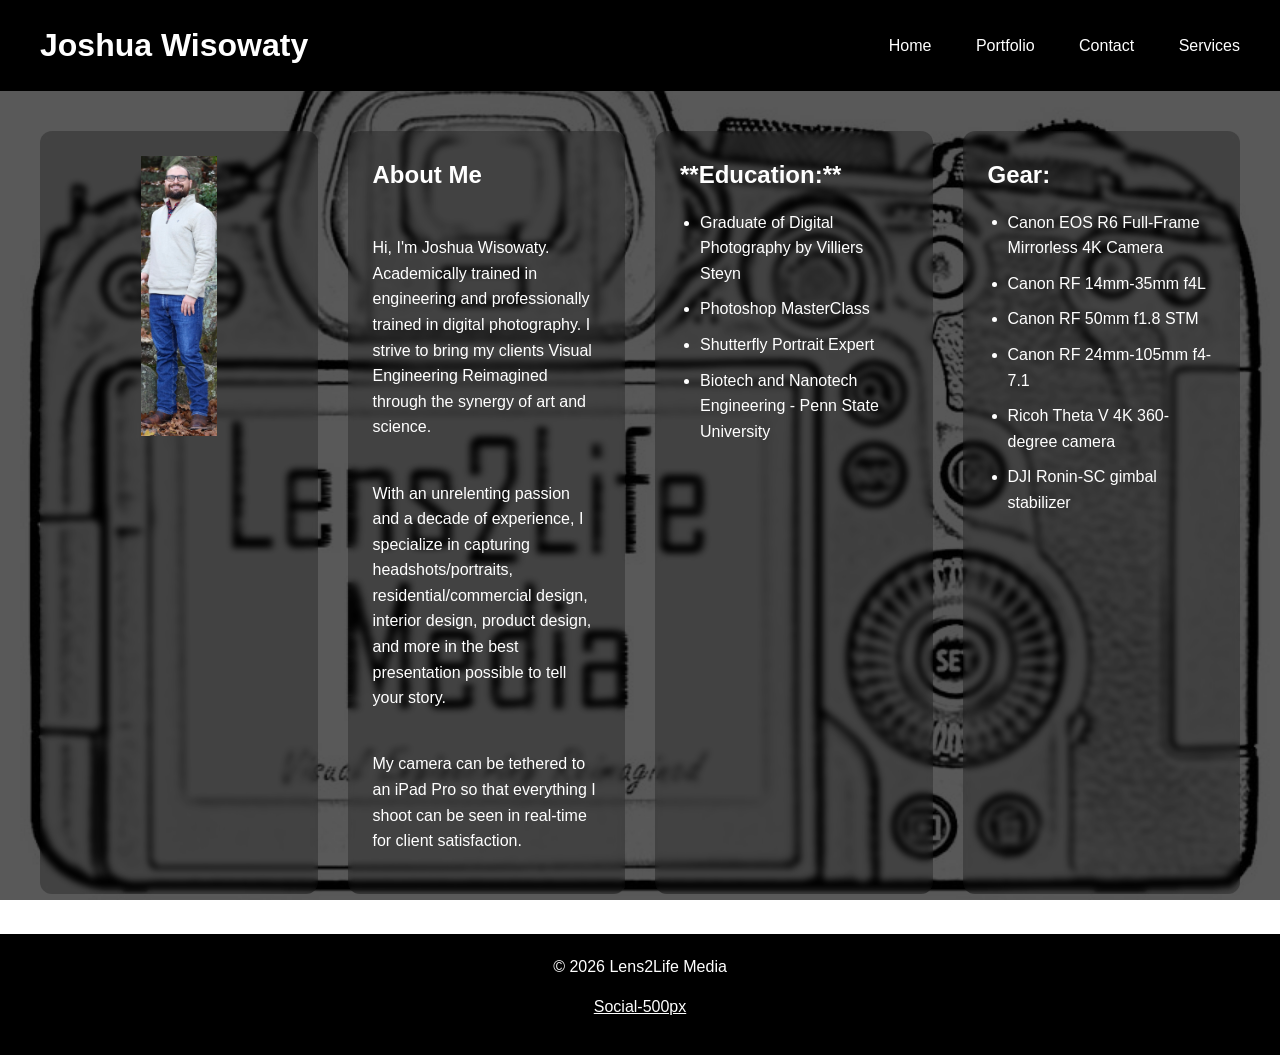
==== About.html @ f1a155ba "Update About.html" ====
<!DOCTYPE html>
<html lang="en">
<head>
<meta charset="UTF-8">
<meta name="viewport" content="width=device-width, initial-scale=1.0">
<title>Services - Lens2Life Media</title>

<style>

/* RESET */
*{
    margin:0;
    padding:0;
    box-sizing:border-box;
}

html, body{
    height:100%;
}

/* BODY LAYOUT */
body{
    font-family:Arial, sans-serif;
    color:white;
    line-height:1.6;

    display:flex;
    flex-direction:column;

    min-height:100vh;
    overflow-x:hidden;
    position:relative;
}

/* HEADER */
header{
    display:flex;
    justify-content:space-between;
    align-items:center;

    padding:20px 40px;
    background:black;
    color:white;

    position:relative;
    z-index:2;
}

nav a{
    color:white;
    margin-left:40px;
    text-decoration:none;
}

/* FIXED BACKGROUND */
.background-wrapper{
    position:fixed;
    top:0;
    left:0;
    width:100%;
    height:100%;
    z-index:-2;
}

.background-image{
    width:100%;
    height:100%;
    object-fit:cover;
}

.background-wrapper::after{
    content:"";
    position:absolute;
    inset:0;
    background:rgba(0,0,0,0.65);
}

/* MAIN PAGE CONTENT */
main{
    flex:1;

    display:flex;
    flex-direction:column;
    justify-content:space-evenly;

    padding:40px;
    gap:40px;

    position:relative;
    z-index:2;
}

/* SERVICE ROWS */
.services-row{
    display:grid;
    grid-template-columns:repeat(4, 1fr);
    gap:30px;
}

/* SERVICE CARDS */
.service-card{
    background:rgba(0,0,0,0.25);
    backdrop-filter:blur(3px);

    padding:25px;
    border-radius:12px;

    display:flex;
    flex-direction:column;
    justify-content:flex-start;

    min-height:320px;
}
.profile-img{
    width:100%;
    max-height:280px;
    object-fit:contain;
    display:block;
}
/* TEXT */
h2, h3{
    margin-bottom:15px;
}

p{
    margin-bottom:15px;
}

ul{
    padding-left:20px;
}

li{
    margin-bottom:10px;
}

/* FOOTER */
footer{
    text-align:center;
    padding:20px;
    background:black;
    color:white;

    position:relative;
    z-index:2;
}

footer a{
    color:white;
}

/* RESPONSIVE */
@media (max-width:1100px){

.services-row{
    grid-template-columns:repeat(2, 1fr);
}

}

@media (max-width:700px){

.services-row{
    grid-template-columns:1fr;
}

header{
    flex-direction:column;
    gap:15px;
    text-align:center;
}

}

</style>
</head>

<body>

<!-- BACKGROUND -->
<div class="background-wrapper">
    <img src="images/hero.jpg" class="background-image" alt="Background">
</div>

<!-- HEADER -->
<header>
    <h1>Joshua Wisowaty</h1>

    <nav>
        <a href="index.html">Home</a>
        <a href="portfolio.html">Portfolio</a>
        <a href="contact.html">Contact</a>
        <a href="Services.html">Services</a>
    </nav>
</header>

<!-- MAIN -->
<main>

<!-- ROW 1 -->
<section class="services-row">

<div class="service-card">
<img src="images/IMG_8596.jpeg" class="profile-img" alt="Picture of Joshua">
</div>
    
<div class="service-card">
<h2>About Me</h2>

<br>
<p>Hi, I'm Joshua Wisowaty. Academically trained in engineering and professionally trained in digital photography. I strive to bring my clients Visual Engineering Reimagined through the synergy of art and science.</p>
<br>
<p>With an unrelenting passion and a decade of experience, I specialize in capturing headshots/portraits, residential/commercial design, interior design, product design, and more in the best presentation possible to tell your story.</p>
<br>
<p>My camera can be tethered to an iPad Pro so that everything I shoot can be seen in real-time for client satisfaction.</p>

</div>

<div class="service-card">
<h2>**Education:**</h2>

<ul>
<li>Graduate of Digital Photography by Villiers Steyn</li>
<li>Photoshop MasterClass</li>
<li>Shutterfly Portrait Expert</li>
<li>Biotech and Nanotech Engineering - Penn State University</li>
</ul>
</div>

<div class="service-card">
<h2>Gear:</h2>

  <ul>
<li>Canon EOS R6 Full-Frame Mirrorless 4K Camera </li>
<li>Canon RF 14mm-35mm f4L</li>
<li>Canon RF 50mm f1.8 STM</li>
<li>Canon RF 24mm-105mm f4-7.1</li>
<li>Ricoh Theta V 4K 360-degree camera</li>
<li>DJI Ronin-SC gimbal stabilizer</li>
</ul>
</div>

</section>

</main>

<!-- FOOTER -->
<footer>

<p>© 2026 Lens2Life Media</p>

<p>
<a href="https://500px.com/p/lens2lifemedia">Social-500px</a>
</p>

</footer>

</body>
</html>
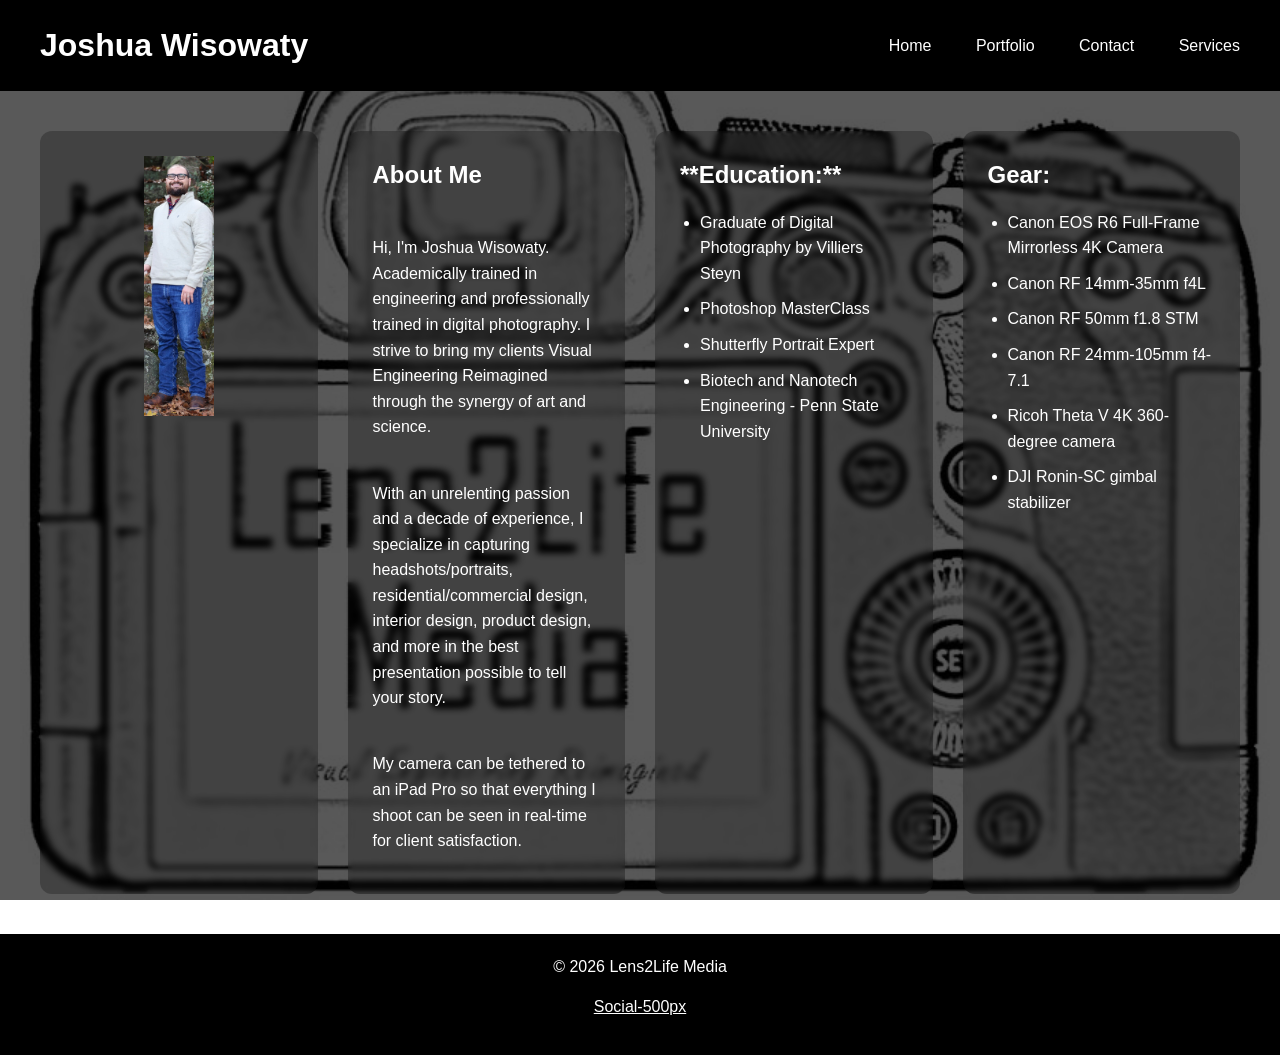
==== commit ba1ae4af: "Update About.html" ====
--- a/About.html
+++ b/About.html
@@ -113,9 +113,9 @@
 }
 .profile-img{
     width:100%;
-    max-height:280px;
+    height:260px;
     object-fit:contain;
-    display:block;
+    border-radius:10px;
 }
 /* TEXT */
 h2, h3{
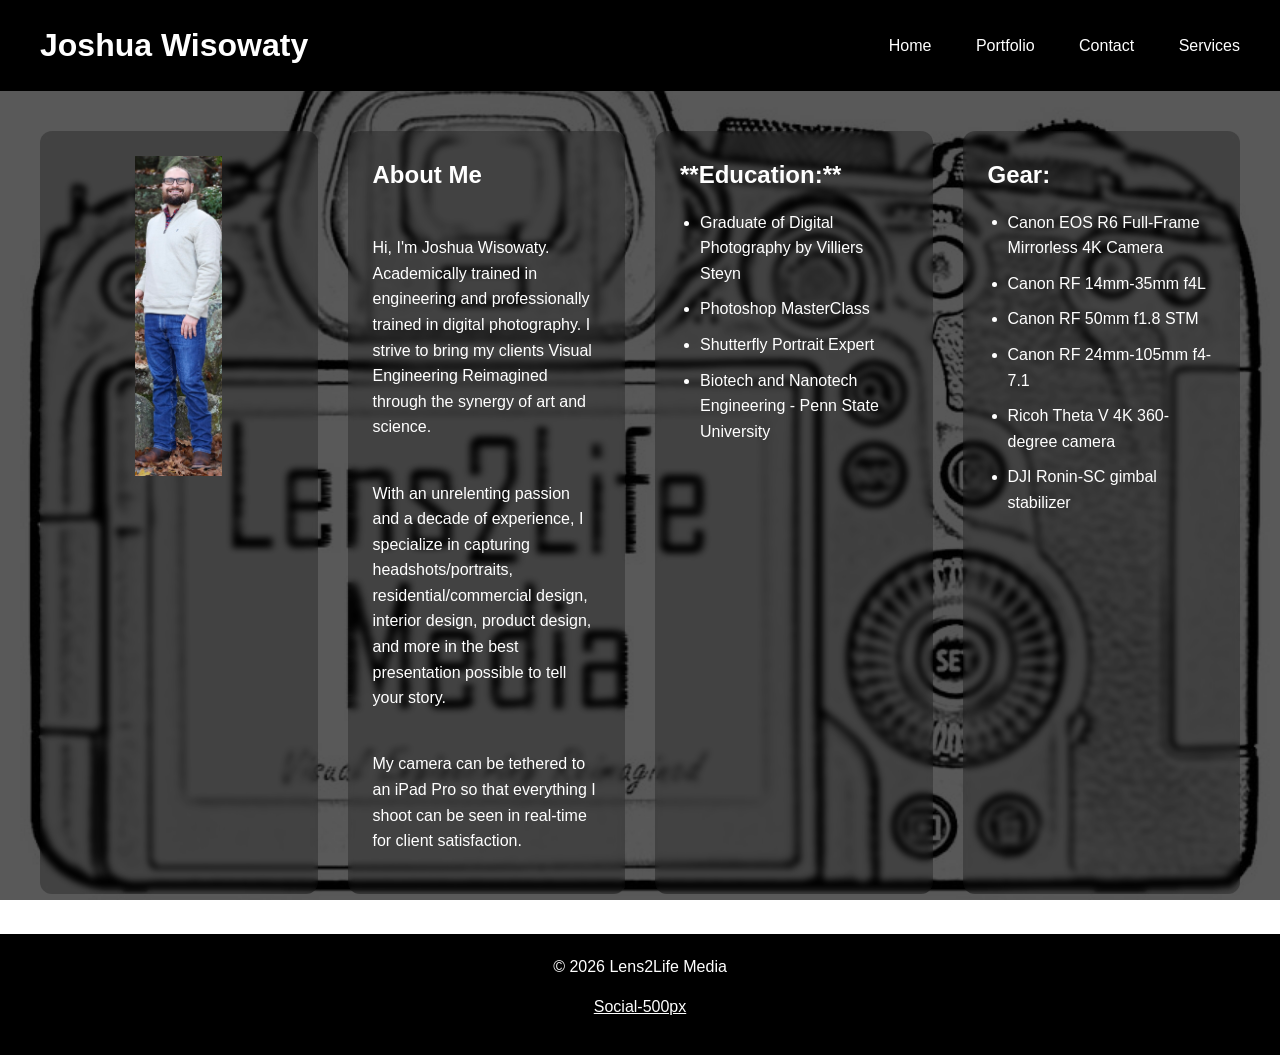
==== commit 7ebb2ba9: "Update About.html" ====
--- a/About.html
+++ b/About.html
@@ -113,9 +113,10 @@
 }
 .profile-img{
     width:100%;
-    height:260px;
+    height:320px;
     object-fit:contain;
     border-radius:10px;
+    display:block;
 }
 /* TEXT */
 h2, h3{
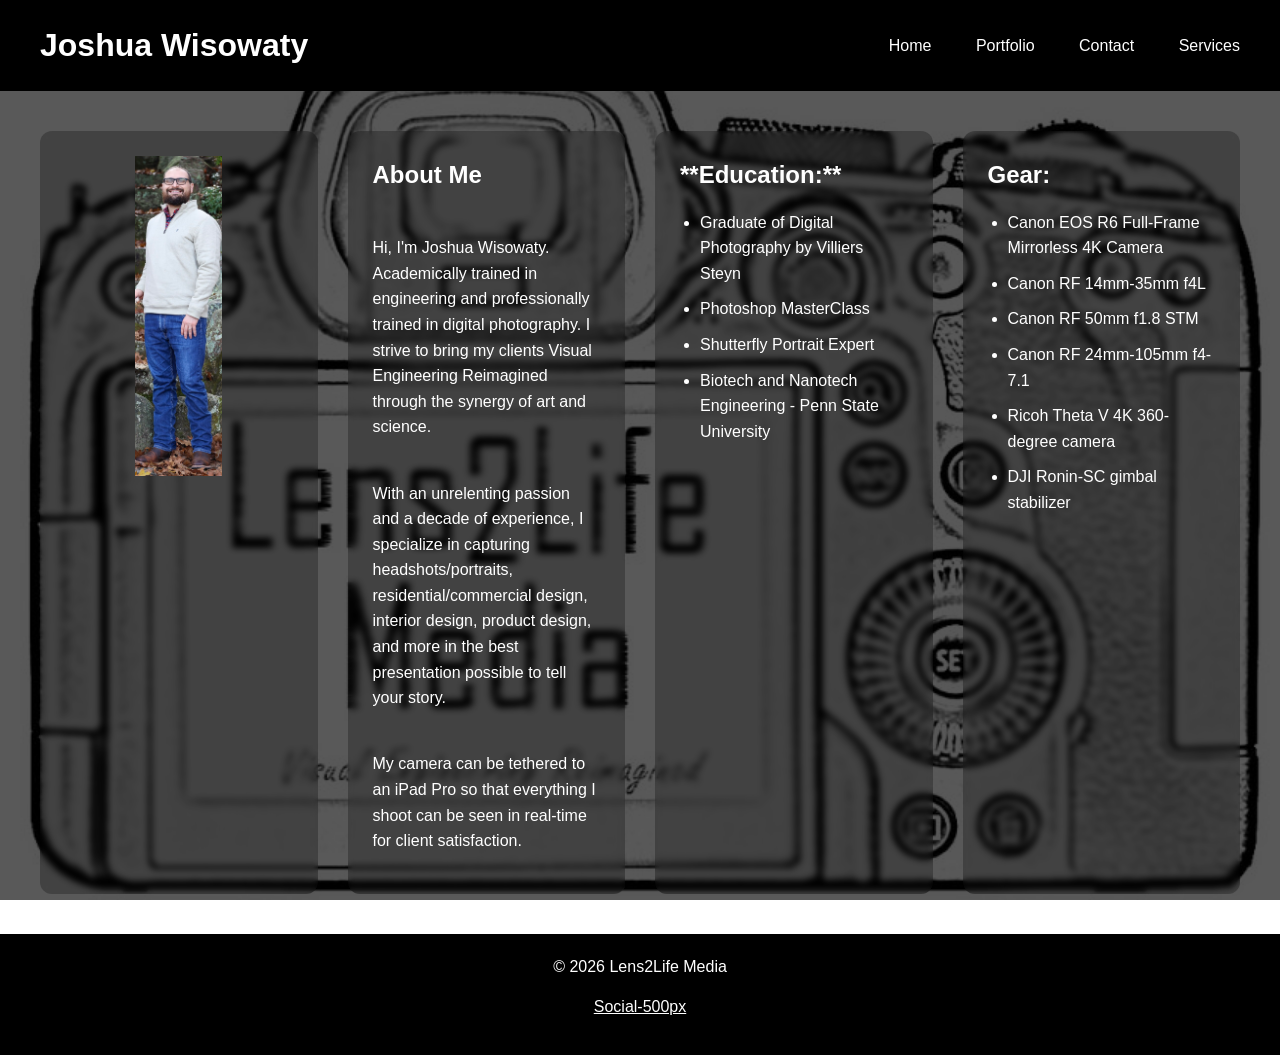
==== commit 7c19f2d0: "Update About.html" ====
--- a/About.html
+++ b/About.html
@@ -115,7 +115,6 @@
     width:100%;
     height:320px;
     object-fit:contain;
-    border-radius:10px;
     display:block;
 }
 /* TEXT */
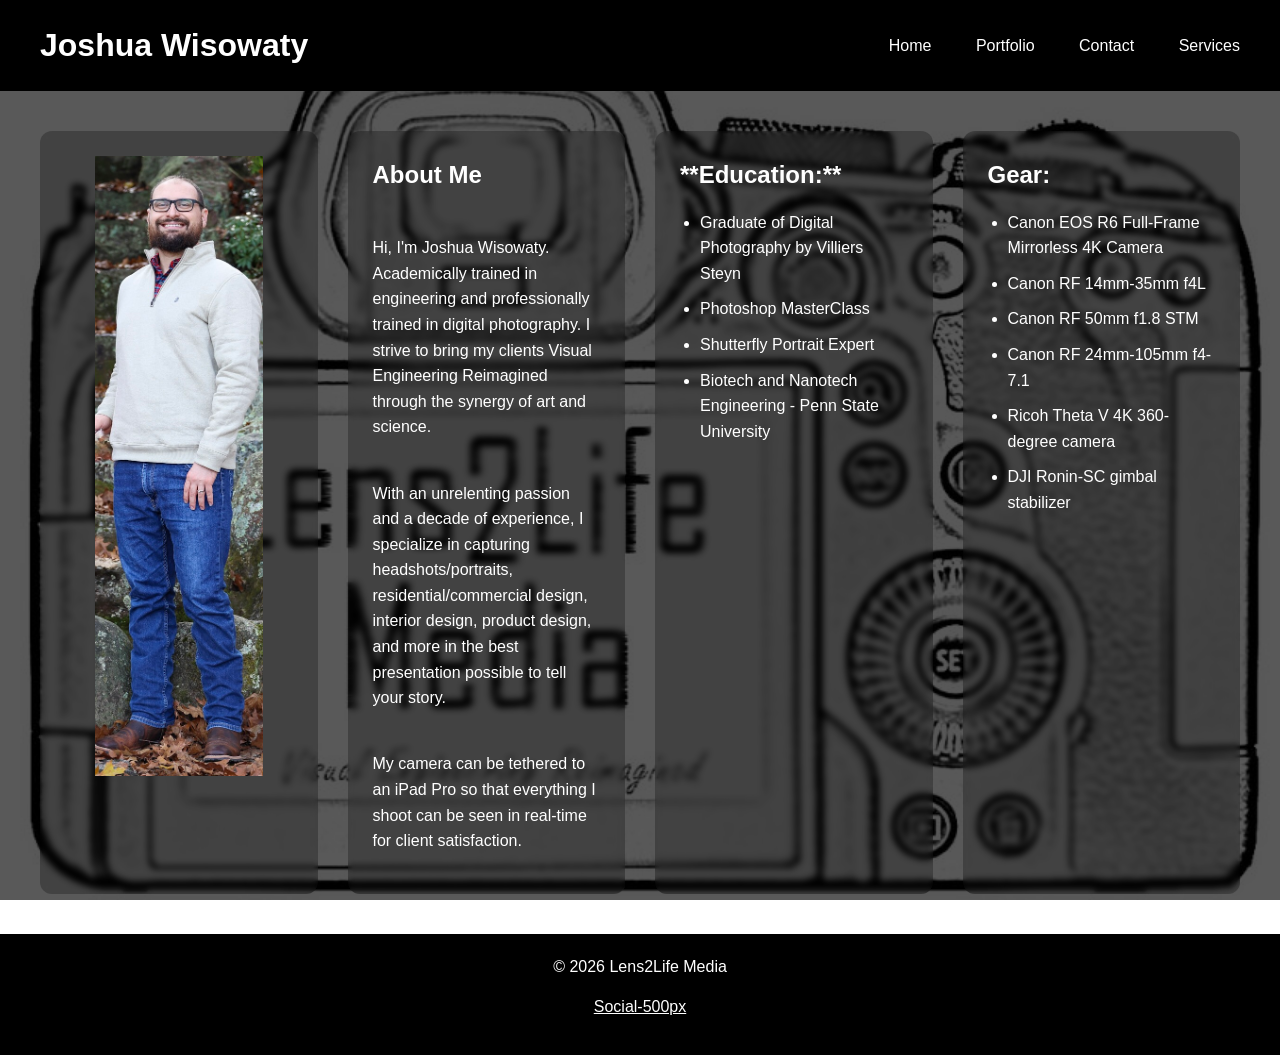
==== commit e02d8574: "Update About.html" ====
--- a/About.html
+++ b/About.html
@@ -113,8 +113,9 @@
 }
 .profile-img{
     width:100%;
-    height:320px;
+    height:620px;
     object-fit:contain;
+      border-radius:10px;
     display:block;
 }
 /* TEXT */
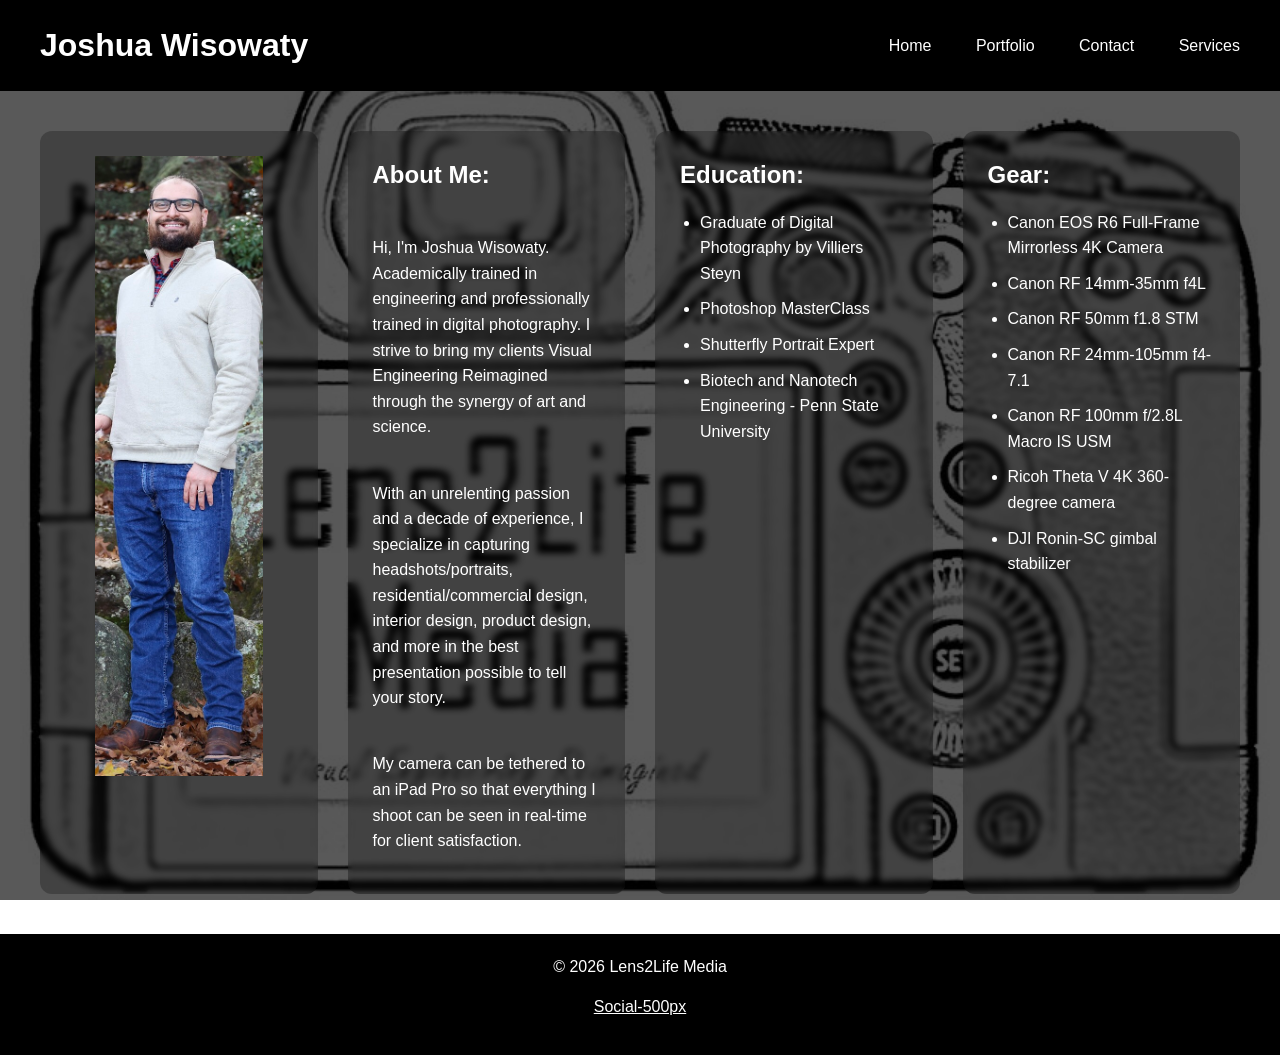
==== commit 39316f58: "Update About.html" ====
--- a/About.html
+++ b/About.html
@@ -206,7 +206,7 @@
 </div>
     
 <div class="service-card">
-<h2>About Me</h2>
+<h2>About Me:</h2>
 
 <br>
 <p>Hi, I'm Joshua Wisowaty. Academically trained in engineering and professionally trained in digital photography. I strive to bring my clients Visual Engineering Reimagined through the synergy of art and science.</p>
@@ -218,7 +218,7 @@
 </div>
 
 <div class="service-card">
-<h2>**Education:**</h2>
+<h2>Education:</h2>
 
 <ul>
 <li>Graduate of Digital Photography by Villiers Steyn</li>
@@ -236,6 +236,7 @@
 <li>Canon RF 14mm-35mm f4L</li>
 <li>Canon RF 50mm f1.8 STM</li>
 <li>Canon RF 24mm-105mm f4-7.1</li>
+<li>Canon RF 100mm f/2.8L Macro IS USM</li>
 <li>Ricoh Theta V 4K 360-degree camera</li>
 <li>DJI Ronin-SC gimbal stabilizer</li>
 </ul>
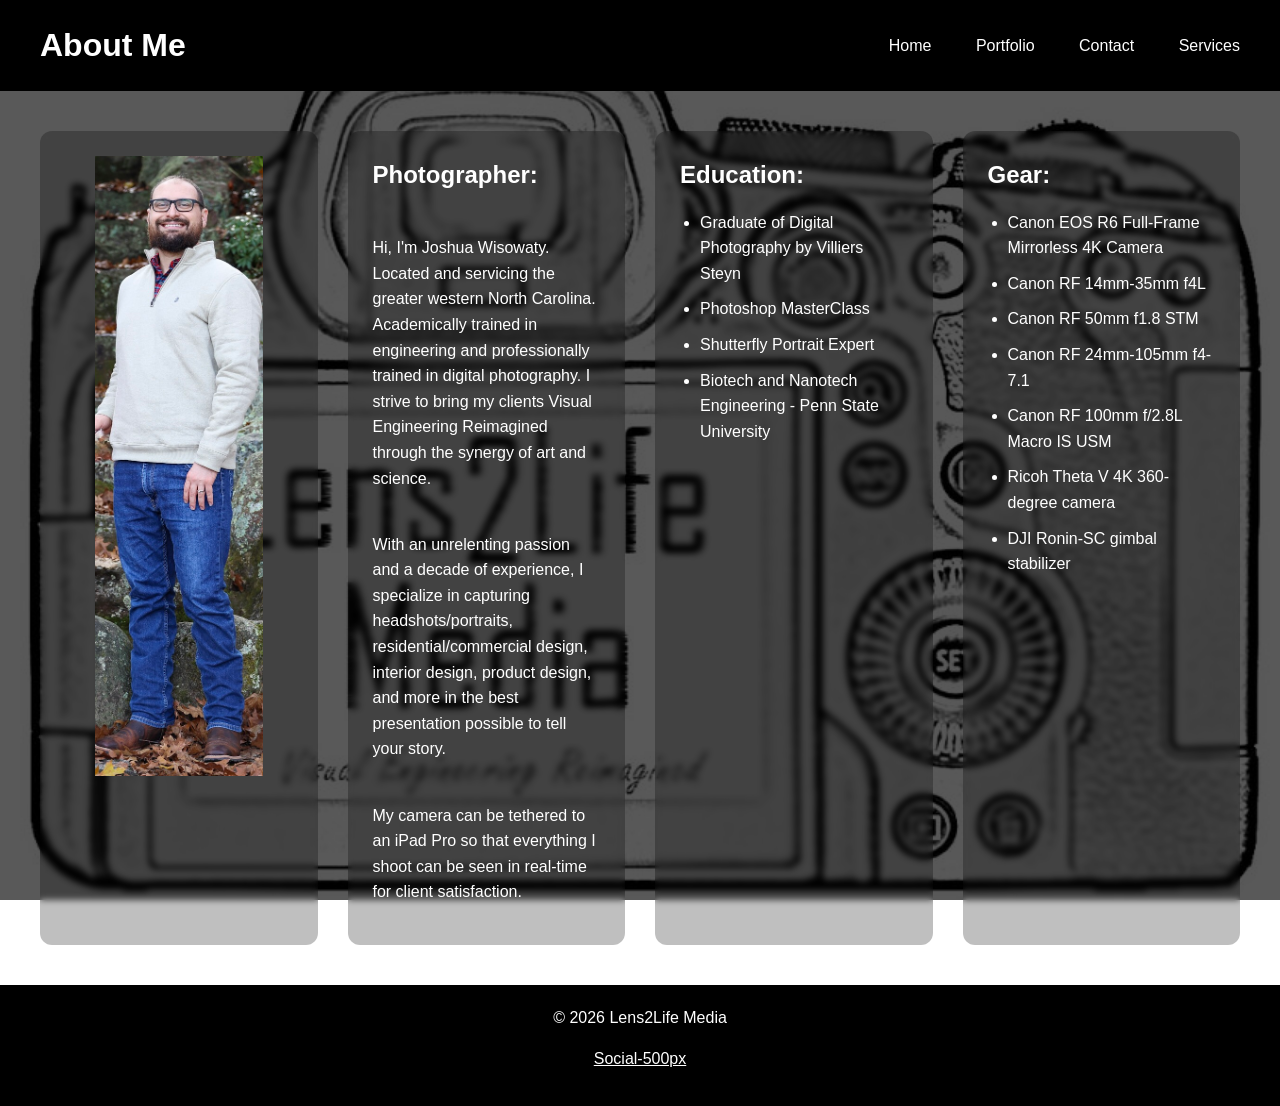
==== commit 3288bf8b: "Update About.html" ====
--- a/About.html
+++ b/About.html
@@ -185,7 +185,7 @@
 
 <!-- HEADER -->
 <header>
-    <h1>Joshua Wisowaty</h1>
+    <h1>About Me</h1>
 
     <nav>
         <a href="index.html">Home</a>
@@ -206,10 +206,10 @@
 </div>
     
 <div class="service-card">
-<h2>About Me:</h2>
+<h2>Photographer:</h2>
 
 <br>
-<p>Hi, I'm Joshua Wisowaty. Academically trained in engineering and professionally trained in digital photography. I strive to bring my clients Visual Engineering Reimagined through the synergy of art and science.</p>
+<p>Hi, I'm Joshua Wisowaty. Located and servicing the greater western North Carolina. Academically trained in engineering and professionally trained in digital photography. I strive to bring my clients Visual Engineering Reimagined through the synergy of art and science.</p>
 <br>
 <p>With an unrelenting passion and a decade of experience, I specialize in capturing headshots/portraits, residential/commercial design, interior design, product design, and more in the best presentation possible to tell your story.</p>
 <br>
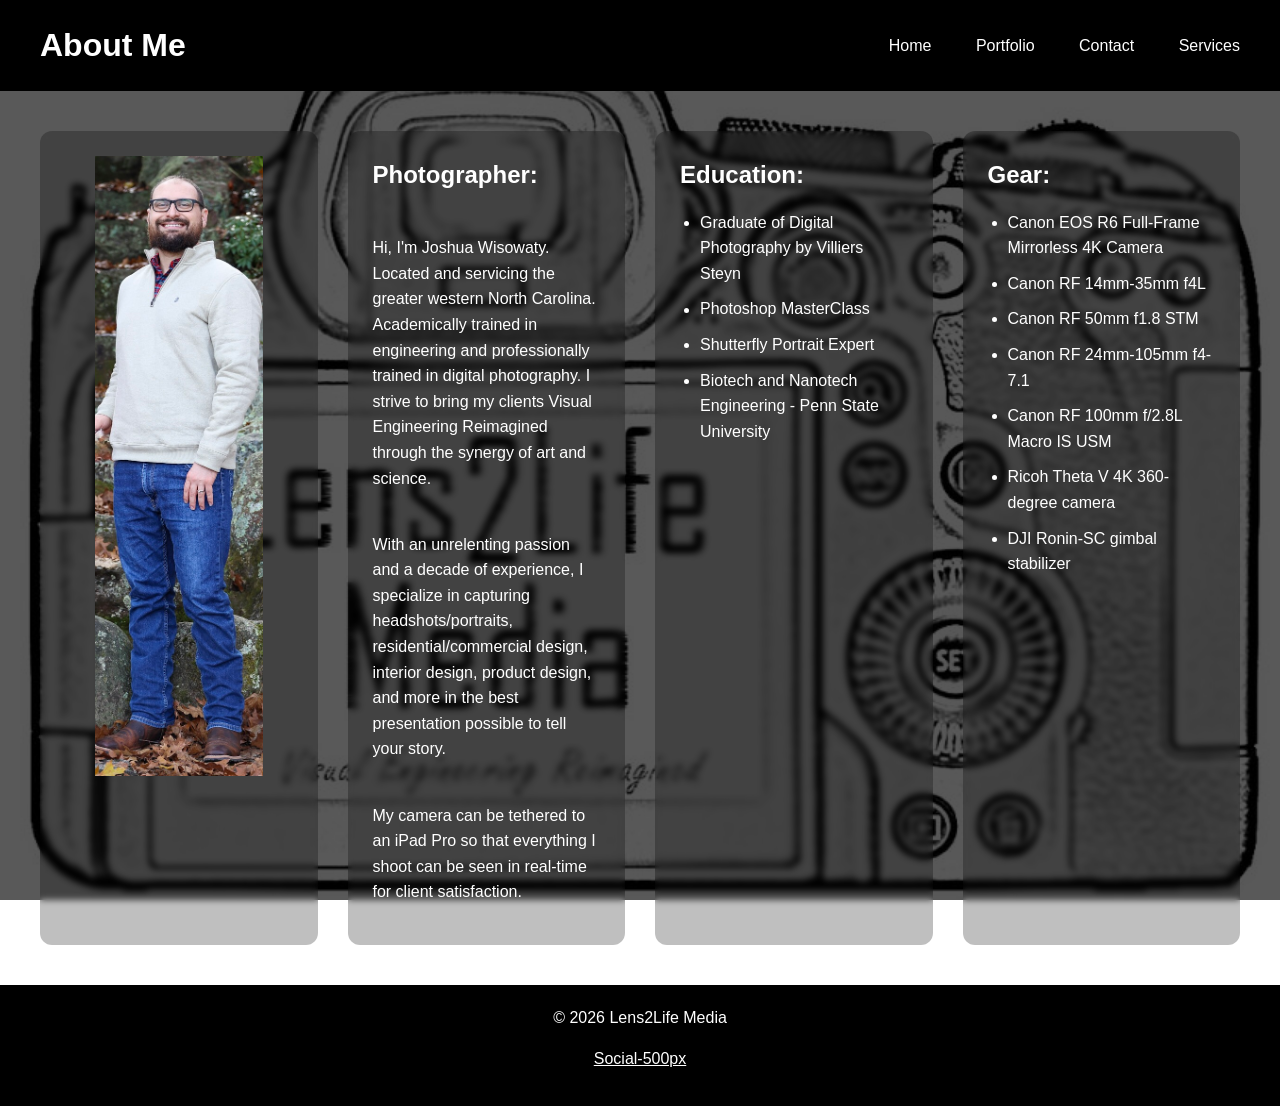
==== commit 8799437b: "Update About.html" ====
--- a/About.html
+++ b/About.html
@@ -191,7 +191,7 @@
         <a href="index.html">Home</a>
         <a href="portfolio.html">Portfolio</a>
         <a href="contact.html">Contact</a>
-        <a href="Services.html">Services</a>
+        <a href="services.html">Services</a>
     </nav>
 </header>
 
